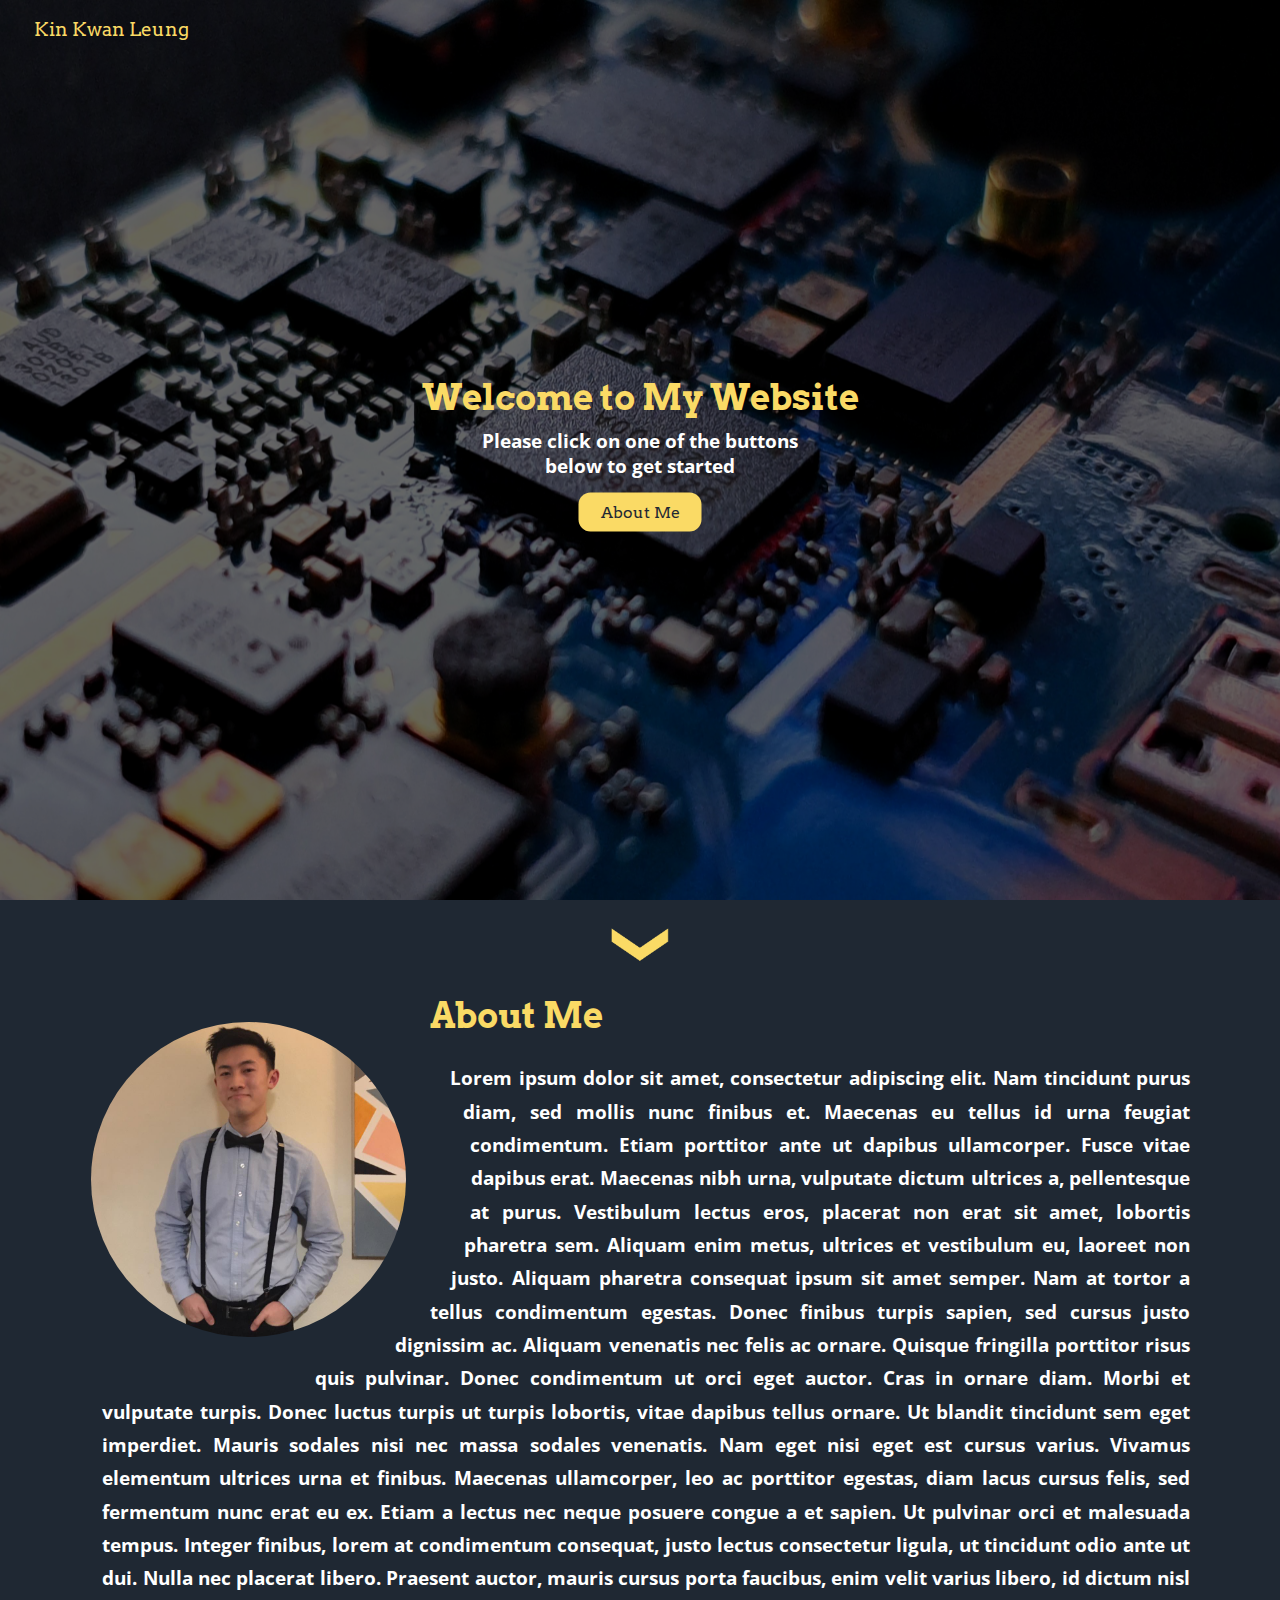
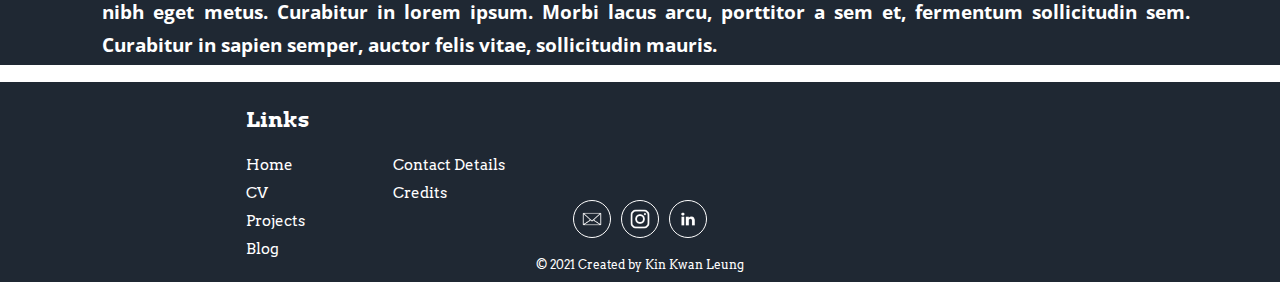
==== index.html @ 256eca38 "Completed Projects Webpage" ====
<!DOCTYPE html>
<html>

  <head>
    <title>Kin Kwan Leung</title>
    <meta name="viewport" content="width=device-width, initial-scale=1.0">
    <link href="./website_stylesheet.css" type="text/css" rel="stylesheet">
    <link rel="preconnect" href="https://fonts.googleapis.com">
    <link rel="preconnect" href="https://fonts.gstatic.com" crossorigin>
    <link href="https://fonts.googleapis.com/css2?family=Arvo&display=swap" rel="stylesheet">
    <link rel="preconnect" href="https://fonts.googleapis.com">
    <link rel="preconnect" href="https://fonts.gstatic.com" crossorigin>
    <link href="https://fonts.googleapis.com/css2?family=Open+Sans&display=swap" rel="stylesheet">
  </head>

  <body>
    <!-- Top section of the webpage -->
    <div>
      <img src="./Images/Hardware.jpg" id="image_above_fold"/>
      <div id="filter"></div>
      <a href="./index.html" id="home_link">Kin Kwan Leung</a>
      <div id="title_text_div">
        <h1 id="page_title">Welcome to My Website</h1>
        <h3 id="page_subtitle">Please click on one of the buttons<br>below to get started</h3>
        <input type="button" id="about_me_button" value="About Me" onclick="openAboutMe()">
      </div>
    </div>

    <div id="about_me_div">
      <button type="button" id="chevron_button" onmouseover="changeToWhiteChevron()"
              onmouseout="changeToYellowChevron()" onclick="closeAboutMe()">
        <img src="./Images/Chevron_yellow.png" id="chevron_image"/>
      </button>
      <div id="about_me_content_div">
        <img src="./Images/Profile_picture.jpg" id="profile_picture"/>
        <h1 id="about_me_title">About Me</h1>
        <h3 id="about_me_text">
          Lorem ipsum dolor sit amet, consectetur adipiscing elit. Nam tincidunt
          purus diam, sed mollis nunc finibus et. Maecenas eu tellus id urna feugiat
          condimentum. Etiam porttitor ante ut dapibus ullamcorper. Fusce vitae dapibus
          erat. Maecenas nibh urna, vulputate dictum ultrices a, pellentesque at purus.
          Vestibulum lectus eros, placerat non erat sit amet, lobortis pharetra sem.
          Aliquam enim metus, ultrices et vestibulum eu, laoreet non justo. Aliquam
          pharetra consequat ipsum sit amet semper. Nam at tortor a tellus condimentum
          egestas. Donec finibus turpis sapien, sed cursus justo dignissim ac. Aliquam
          venenatis nec felis ac ornare. Quisque fringilla porttitor risus quis pulvinar.
          Donec condimentum ut orci eget auctor. Cras in ornare diam. Morbi et vulputate turpis.
          Donec luctus turpis ut turpis lobortis, vitae dapibus tellus ornare.
          Ut blandit tincidunt sem eget imperdiet. Mauris sodales nisi nec massa sodales venenatis.
          Nam eget nisi eget est cursus varius. Vivamus elementum ultrices urna et finibus. Maecenas
          ullamcorper, leo ac porttitor egestas, diam lacus cursus felis, sed fermentum nunc erat eu ex.
          Etiam a lectus nec neque posuere congue a et sapien. Ut pulvinar orci et malesuada tempus.
          Integer finibus, lorem at condimentum consequat, justo lectus consectetur ligula, ut tincidunt
          odio ante ut dui. Nulla nec placerat libero. Praesent auctor, mauris cursus porta faucibus, enim
          velit varius libero, id dictum nisl nibh eget metus. Curabitur in lorem ipsum. Morbi lacus arcu,
          porttitor a sem et, fermentum sollicitudin sem. Curabitur in sapien semper, auctor felis vitae,
          sollicitudin mauris.
        </h3>
      </div>
    </div>

    <!-- Central/Main section of the webpage -->
    <table id="button_table">
      <tr>
        <!-- CV image button -->
        <td>
          <div class="main_button_div">
            <img src="./Images/Writing.jpg" class="main_image"/>
            <a href="./cv.html" class="main_yellow_button">CV</a>
            <div class="main_button_left_line yellow_button_line"></div>
            <div class="main_button_top_line yellow_button_line"></div>
            <div class="main_button_right_line yellow_button_line"></div>
            <div class="main_button_bottom_line yellow_button_line"></div>
          </div>
        </td>

        <!-- Projects image button -->
        <td>
          <div class="main_button_div">
            <img src="./Images/Code.jpg" class="main_image"/>
            <a href="./projects.html" class="main_gray_button">Projects</a>
            <div class="main_button_left_line gray_button_line"></div>
            <div class="main_button_top_line gray_button_line"></div>
            <div class="main_button_right_line gray_button_line"></div>
            <div class="main_button_bottom_line gray_button_line"></div>
          </div>
        </td>
      </tr>

      <tr>
        <!-- Blog image button -->
        <td>
          <div class="main_button_div">
            <img src="./Images/Camera.jpg" class="main_image"/>
            <a href="./blog.html" class="main_gray_button">Blog</a>
            <div class="main_button_left_line gray_button_line"></div>
            <div class="main_button_top_line gray_button_line"></div>
            <div class="main_button_right_line gray_button_line"></div>
            <div class="main_button_bottom_line gray_button_line"></div>
          </div>
        </td>

        <!-- Contact details image button -->
        <td>
          <div class="main_button_div">
            <img src="./Images/Contact.jpg" class="main_image"/>
            <a href="./contact_details.html" class="main_yellow_button">Contact Details</a>
            <div class="main_button_left_line yellow_button_line"></div>
            <div class="main_button_top_line yellow_button_line"></div>
            <div class="main_button_right_line yellow_button_line"></div>
            <div class="main_button_bottom_line yellow_button_line"></div>
          </div>
        </td>
      </tr>
    </table>

    <!-- Footer of the webpage -->
    <div id="footer_div">
      <div id="links_div">
        <table id="links_table">
          <tr>
            <th><h2 id="links_title">Links</h2></th>
          </tr>
          <tr>
            <td><a href="./index.html" class="footer_links">Home</a></td>
            <td><a href="./contact_details.html" class="footer_links">Contact Details</a></td>
          </tr>

          <tr>
            <td><a href="./cv.html" class="footer_links">CV</a></td>
            <td><a href="./credits.html" class="footer_links">Credits</a></td>
          </tr>

          <tr>
            <td><a href="./projects.html" class="footer_links">Projects</a></td>
          </tr>

          <tr>
            <td><a href="./blog.html" class="footer_links">Blog</a></td>
          </tr>
        </table>
      </div>

      <div id="logos_list_div">
        <div class="logo_button">
          <a href="mailto:kkderekleung@gmail.com">
            <img src="./Icons/Email.png" class="social_media_icon"/>
          </a>
        </div>

        <div class="logo_button">
          <a href="https://www.instagram.com/plantinglamb" target="_blank">
            <img src="./Icons/Instagram.png" class="social_media_icon"/>
          </a>
        </div>

        <div class="logo_button">
          <a href="https://www.linkedin.com/in/kin-kwan-leung" target="_blank">
            <img src="./Icons/LinkedIn.png" class="social_media_icon"/>
          </a>
        </div>
      </div>

      <p id="copyright_logo">© 2021 Created by Kin Kwan Leung</p>
    </div>

    <!-- JavaScript files are linked from here on -->
    <script src="website_scripts.js"></script>
  </body>

</html>
---- website_stylesheet.css ----
/* This CSS stylesheet was created by Kin Kwan Leung on the 11th of September
   2021 for the personal website of Kin Kwan Leung.
   The main colours used by the website are as follows:
   Yellow: #FADA65 and #C69C06
   Gray: #999999
   Dark blue: #1F2833 */

/* --- This is for the HTML tags themselves --- */

body { margin: 0; }

h1, h2, h3, h4, p { font-family: Arvo, serif; }
h1 { font-size: 26pt; }
h2 { font-size: 16pt; }
h3 { font-size: 14pt; }
h4 { font-size: 11pt; }
p { font-size: 10pt; }

input, a, button, .logo_button {
  cursor: pointer;
  font-family: Arvo, serif;
}

a {
  display: block;
  text-decoration: none;
  color: white;
}

th {
  text-align: left;
  padding-right: 30px;
  margin: 0;
}

td {
  text-align: left;
}

/* --- This is for the above fold section of the webpage --- */

#image_above_fold {
  width: 100vw;
  height: 100vh;
}

#filter {
  position: absolute;
  top: 0;
  left: 0;
  width: 100vw;
  height: 100vh;
  opacity: 0.6;
  background-color: black;
}

#home_link {
  position: absolute;
  top: 18px;
  left: 34px;
  font-size: 14pt;
  color: #FADA65;
}

#home_link:hover {
  color: white;
}

#title_text_div {
  position: absolute;
  left: 50%;
  top: 50%;
  transform: translate(-50%, -50%);
  text-align: center;
}

#page_title {
  color: #FADA65;
  margin: 8px;
}

#page_subtitle {
  color: white;
  font-family: "Open Sans", sans-serif;
  margin: 0;
}

/* Exclusively for Main webpage */

#about_me_button {
  background-color: #FADA65;
  color: #1F2833;
  border: 0;
  border-radius: 12px;
  padding: 10px 22px;
  transition-duration: 0.5s;
  margin-top: 15px;
  font-size: 12pt;
}

#about_me_button:hover {
  border: 3px solid;
  border-color: #FADA65;
  background-color: white;
  margin-top: 30px;
}

#about_me_div {
  position: fixed;
  bottom: -85vh;
  height: 85vh;
  width: 100vw;
  background-color: #1F2833;
  transition-duration: 1.5s;
  z-index: 1;
  overflow: scroll;
}

#about_me_div.active {
  transform: translateY(-85vh);
}

#about_me_div.inactive {
  transform: translateY(85vh);
  transition-duration: 2s;
}

#chevron_button {
  position: absolute;
  top: 3.5vw;
  left: 50vw;
  z-index: 2;
  transform: translate(-50%, -50%);
  border: 0;
  background: 0;
}

#chevron_image {
  position: absolute;
  transform: translate(-50%, -50%);
  height: 25pt;
}

#about_me_content_div {
  position: relative;
  top: 8vh;
  left: 5vw;
}

#profile_picture {
  height: 35vh;
  width: 35vh;
  border-radius: 50%;
  shape-outside: circle(50%);
  float: left;
  margin: 20pt;
}

#about_me_title {
  position: relative;
  left: 5vw;
  color: #FADA65;
}

#about_me_text {
  position: relative;
  left: 3vw;
  width: 85vw;
  font-family: "Open Sans", sans-serif;
  line-height: 25pt;
  color: white;
  text-align: justify;
}

/* Exclusively for Contact Details webpage */

.contact_details_link {
  margin: auto;
  margin-top: 15pt;
  background-color: #FADA65;
  border-radius: 16px;
  width: 75%;
  vertical-align: center;
  transition-duration: 0.5s;
}

.contact_details_link:hover {
  background-color: white;
  border: 4pt solid;
  border-color: #FADA65;
}

.contact_details_icon {
  width: 35px;
  height: 35px;
  display: inline-block;
  vertical-align: middle;
}

.contact_details_text {
  display: inline-block;
  vertical-align: middle;
  margin-left: 10pt;
  color: #1F2833;
}

/* Exclusively for Credits webpage */

#filter_credits {
  position: absolute;
  top: 0;
  left: 0;
  width: 100vw;
  height: 100vh;
  opacity: 0.6;
  background-color: black;
}

#title_text_div_credits {
  position: absolute;
  left: 50%;
  top: 56%;
  transform: translate(-50%, -50%);
  text-align: center;
}

#credits_table {
  border-spacing: 0 0;
  position: relative;
  top: 18pt;
  left: 45pt;
  overflow: hidden;
  white-space: nowrap;
}

.credits_names {
  color: #FADA65;
  font-size: 12pt;
}

.credits_names:hover {
  color: white;
}

.credits_information {
  color: white;
  margin: 8pt;
  font-size: 12pt;
}

.credits_information a {
  display: inline;
}

.credits_information a:hover {
  color: #FADA65;
}

/* --- This is for the central/main section of the webpage --- */

/* Exclusively for Main webpage */

#button_table {
  margin: auto;
  border-spacing: 20pt 14pt;
}

.main_button_div {
  position: relative;
}

.main_image {
  width: 36vw;
  height: 40vh;
  display: block;
  transition-duration: 1.2s;
}

.main_yellow_button {
  position: absolute;
  top: 0;
  left: 0;
  width: 36vw;
  height: 40vh;
  border: 0;
  background-color: rgba(198, 156, 6, 0.6);
  font-size: 20pt;
  color: white;
  transition-duration: 1.2s;
  text-align: center;
  line-height: 40vh;
  vertical-align: middle;
}

.main_gray_button {
  position: absolute;
  top: 0;
  left: 0;
  width: 36vw;
  height: 40vh;
  border: 0;
  background-color: rgba(153, 153, 153, 0.7);
  font-size: 20pt;
  color: white;
  transition-duration: 1.2s;
  text-align: center;
  line-height: 40vh;
  vertical-align: middle;
}

/* Transitions for Main webpage */

.main_button_left_line {
  position: absolute;
  top: 0;
  left: 0;
  height: 40vh;
  width: 3px;
  transition-duration: 1.2s;
  opacity: 0;
}

.main_button_top_line {
  position: absolute;
  top: 0;
  left: 0;
  height: 3px;
  width: 36vw;
  transition-duration: 1.2s;
  opacity: 0;
}

.main_button_right_line {
  position: absolute;
  top: 0;
  right: 0;
  height: 40vh;
  width: 3px;
  transition-duration: 1.2s;
  opacity: 0;
}

.main_button_bottom_line {
  position: absolute;
  bottom: 0;
  left: 0;
  height: 3px;
  width: 36vw;
  transition-duration: 1.2s;
  opacity: 0;
}

.yellow_button_line { background-color: #C69C06; }

.gray_button_line { background-color: #999999; }

.main_button_div:hover .main_button_left_line {
  transform: translateX(35.8vw);
  opacity: 1;
}

.main_button_div:hover .main_button_top_line {
  transform: translateY(39.8vh);
  opacity: 1;
}

.main_button_div:hover .main_button_right_line {
  transform: translateX(-35.8vw);
  opacity: 1;
}

.main_button_div:hover .main_button_bottom_line {
  transform: translateY(-39.8vh);
  opacity: 1;
}

.main_button_div:hover .main_image {
  transform: scale(0.9, 0.9);
}

.main_button_div:hover .main_yellow_button {
  transform: scale(0.9, 0.9);
}

.main_button_div:hover .main_gray_button {
  transform: scale(0.9, 0.9);
}

/* Exclusively for Projects webpage */

#projects_table {
  width: 100vw;
}

.projects_table_cell {
  text-align: center;
  width: 50vw;
}

.project_div {
  border: solid 1pt;
  border-color: transparent;
}

.project_title {
  font-size: 20pt;
  color: #999999;
  padding-top: 3vh;
  padding-left: 7vw;
  padding-right: 7vw;
}

.project_title:hover {
  text-decoration: underline;
}

.project_title_unlinked {
  font-size: 20pt;
  color: #999999;
  padding-top: 3vh;
  padding-left: 7vw;
  padding-right: 7vw;
}

.project_subtitle {
  color: #1F2833;
  margin-top: 1vh;
  line-height: 30px;
  margin-bottom: 4vh;
  padding-left: 7vw;
  padding-right: 7vw;
  font-size: 13pt;
}

.projects_separator {
  height: 2px;
  border-width: 0;
  background-color: #1F2833;
  width: 22vw;
}

/* --- This is for the footer of the webpage --- */

#footer_div {
  position: relative;
  width: 100vw;
  height: 200px;
  background-color: #1F2833;
}

#links_div {
  position: absolute;
  top: 0;
  left: 15%;
}

#links_title {
  color: white;
  margin-bottom: 15px;
  text-align: left;
}

#links_table {
  border-spacing: 40pt 5pt;
  margin-left: 0;
  border-left: 0;
}

.footer_links {
  font-size: 11pt;
  margin-bottom: 2px;
}

.footer_links:hover {
  color: #FADA65;
}

#logos_list_div {
  position: absolute;
  text-align: center;
  left: 50vw;
  bottom: 25px;
  transform: translate(-50%, -50%);
  display: flex;
}

.logo_button {
  padding: 8px;
  border-radius: 50%;
  border: 1pt solid white;
  margin-left: 5px;
  margin-right: 5px;
  width: 20px;
  height: 20px;
  transition-duration: 0.4s;
}

.logo_button:hover {
  background-color: #FADA65;
}

.social_media_icon {
  height: 20px;
  width: 20px;
  text-align: center;
  text-decoration: none;
}

#copyright_logo {
  position: absolute;
  text-align: center;
  left: 50vw;
  bottom: 0;
  color: white;
  transform: translate(-50%, -50%);
  margin-bottom: 3px;
  font-size: 9pt;
}
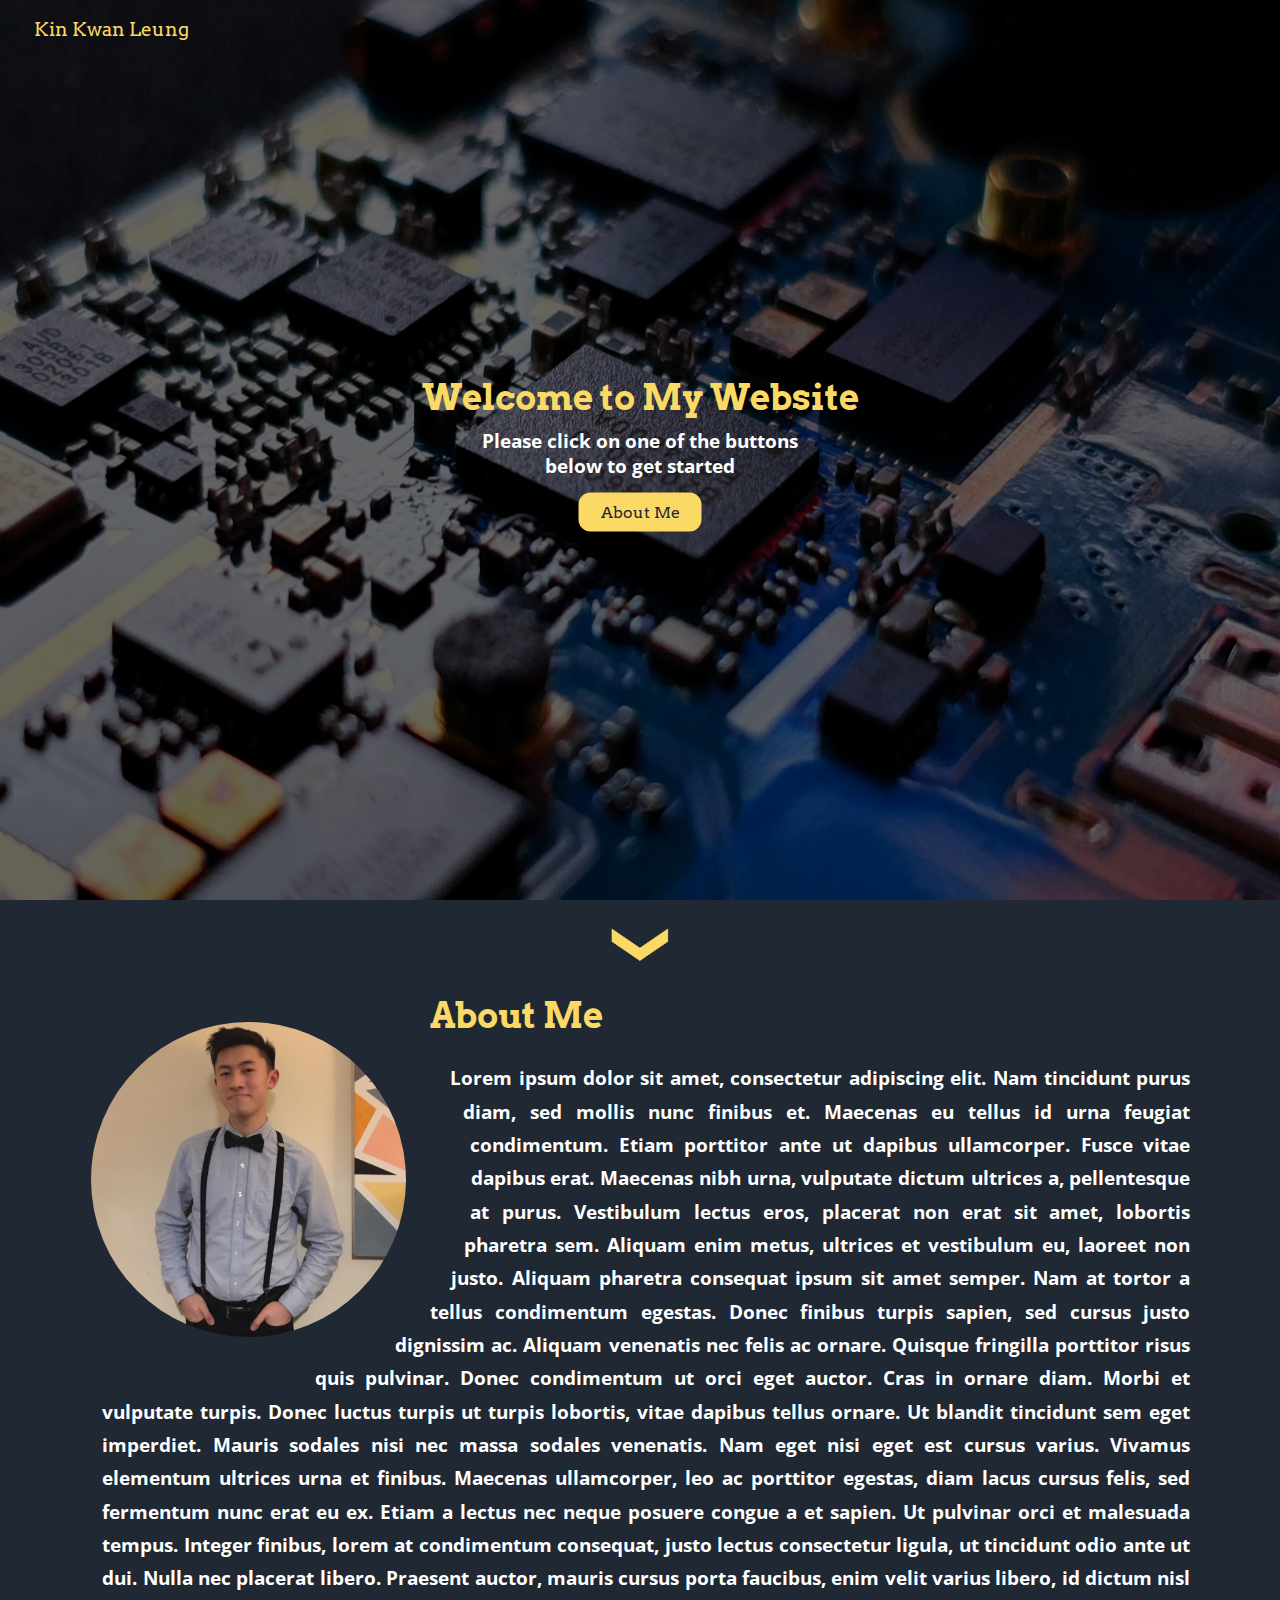
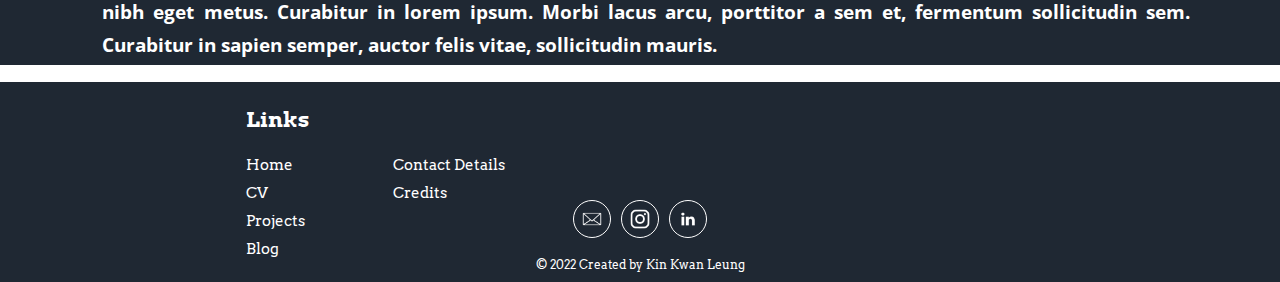
==== commit c2682981: "Completed Projects Page" ====
--- a/index.html
+++ b/index.html
@@ -161,7 +161,7 @@
         </div>
       </div>
 
-      <p id="copyright_logo">© 2021 Created by Kin Kwan Leung</p>
+      <p id="copyright_logo">© 2022 Created by Kin Kwan Leung</p>
     </div>
 
     <!-- JavaScript files are linked from here on -->
--- a/website_stylesheet.css
+++ b/website_stylesheet.css
@@ -172,6 +172,31 @@
   text-align: justify;
 }
 
+/* Exclusively for CV webpage */
+
+#cv_download_button {
+  background-color: #FADA65;
+  color: #1F2833;
+  border: 0;
+  border-radius: 12px;
+  padding: 10px 22px;
+  transition-duration: 0.5s;
+  margin-top: 15px;
+  display: inline-block;
+}
+
+#cv_download_button:hover {
+  border: 3px solid;
+  border-color: #FADA65;
+  background-color: white;
+  margin-top: 20px;
+}
+
+#cv_download_button_text {
+  margin: 0;
+  font-size: 12pt;
+}
+
 /* Exclusively for Contact Details webpage */
 
 .contact_details_link {
@@ -386,10 +411,22 @@
   transform: scale(0.9, 0.9);
 }
 
+/* Exclusively for CV webpage */
+
+#cv_div {
+  margin: auto;
+  padding-top: 8vh;
+  padding-bottom: 8vh;
+  width: 65vw;
+  height: 120vh;
+}
+
 /* Exclusively for Projects webpage */
 
 #projects_table {
   width: 100vw;
+  padding-top: 6vh;
+  padding-bottom: 8vh;
 }
 
 .projects_table_cell {
@@ -402,29 +439,45 @@
   border-color: transparent;
 }
 
+.project_title_button {
+  padding-top: 3vh;
+  padding-left: 5vw;
+  padding-right: 5vw;
+  margin: 0;
+  border: 0;
+  background: 0;
+}
+
+.project_title_button:hover {
+  text-decoration: underline;
+  text-decoration-color: #999999;
+}
+
 .project_title {
   font-size: 20pt;
   color: #999999;
-  padding-top: 3vh;
-  padding-left: 7vw;
-  padding-right: 7vw;
-}
-
-.project_title:hover {
-  text-decoration: underline;
 }
 
 .project_title_unlinked {
   font-size: 20pt;
   color: #999999;
   padding-top: 3vh;
-  padding-left: 7vw;
-  padding-right: 7vw;
+  padding-left: 5vw;
+  padding-right: 5vw;
+}
+
+.project_date {
+  color: #999999;
+  font-size: 13pt;
+  margin-top: 0;
+}
+
+.project_images {
+  height: 20vh;
 }
 
 .project_subtitle {
   color: #1F2833;
-  margin-top: 1vh;
   line-height: 30px;
   margin-bottom: 4vh;
   padding-left: 7vw;
@@ -432,11 +485,35 @@
   font-size: 13pt;
 }
 
+.projects_pdf_viewer {
+  height: 0;
+  transition-duration: 0.8s;
+  text-align: center;
+}
+
+.projects_pdf_viewer embed { width: 70vw; }
+
+.projects_pdf_viewer.active { height: 100vh; }
+
+.projects_pdf_viewer.inactive { height: 0; }
+
 .projects_separator {
   height: 2px;
   border-width: 0;
   background-color: #1F2833;
   width: 22vw;
+}
+
+#design_two_image {
+  height: 23vh;
+}
+
+#individual_project_image {
+  height: 15vh;
+}
+
+#design_four_image {
+  height: 40vh;
 }
 
 /* --- This is for the footer of the webpage --- */
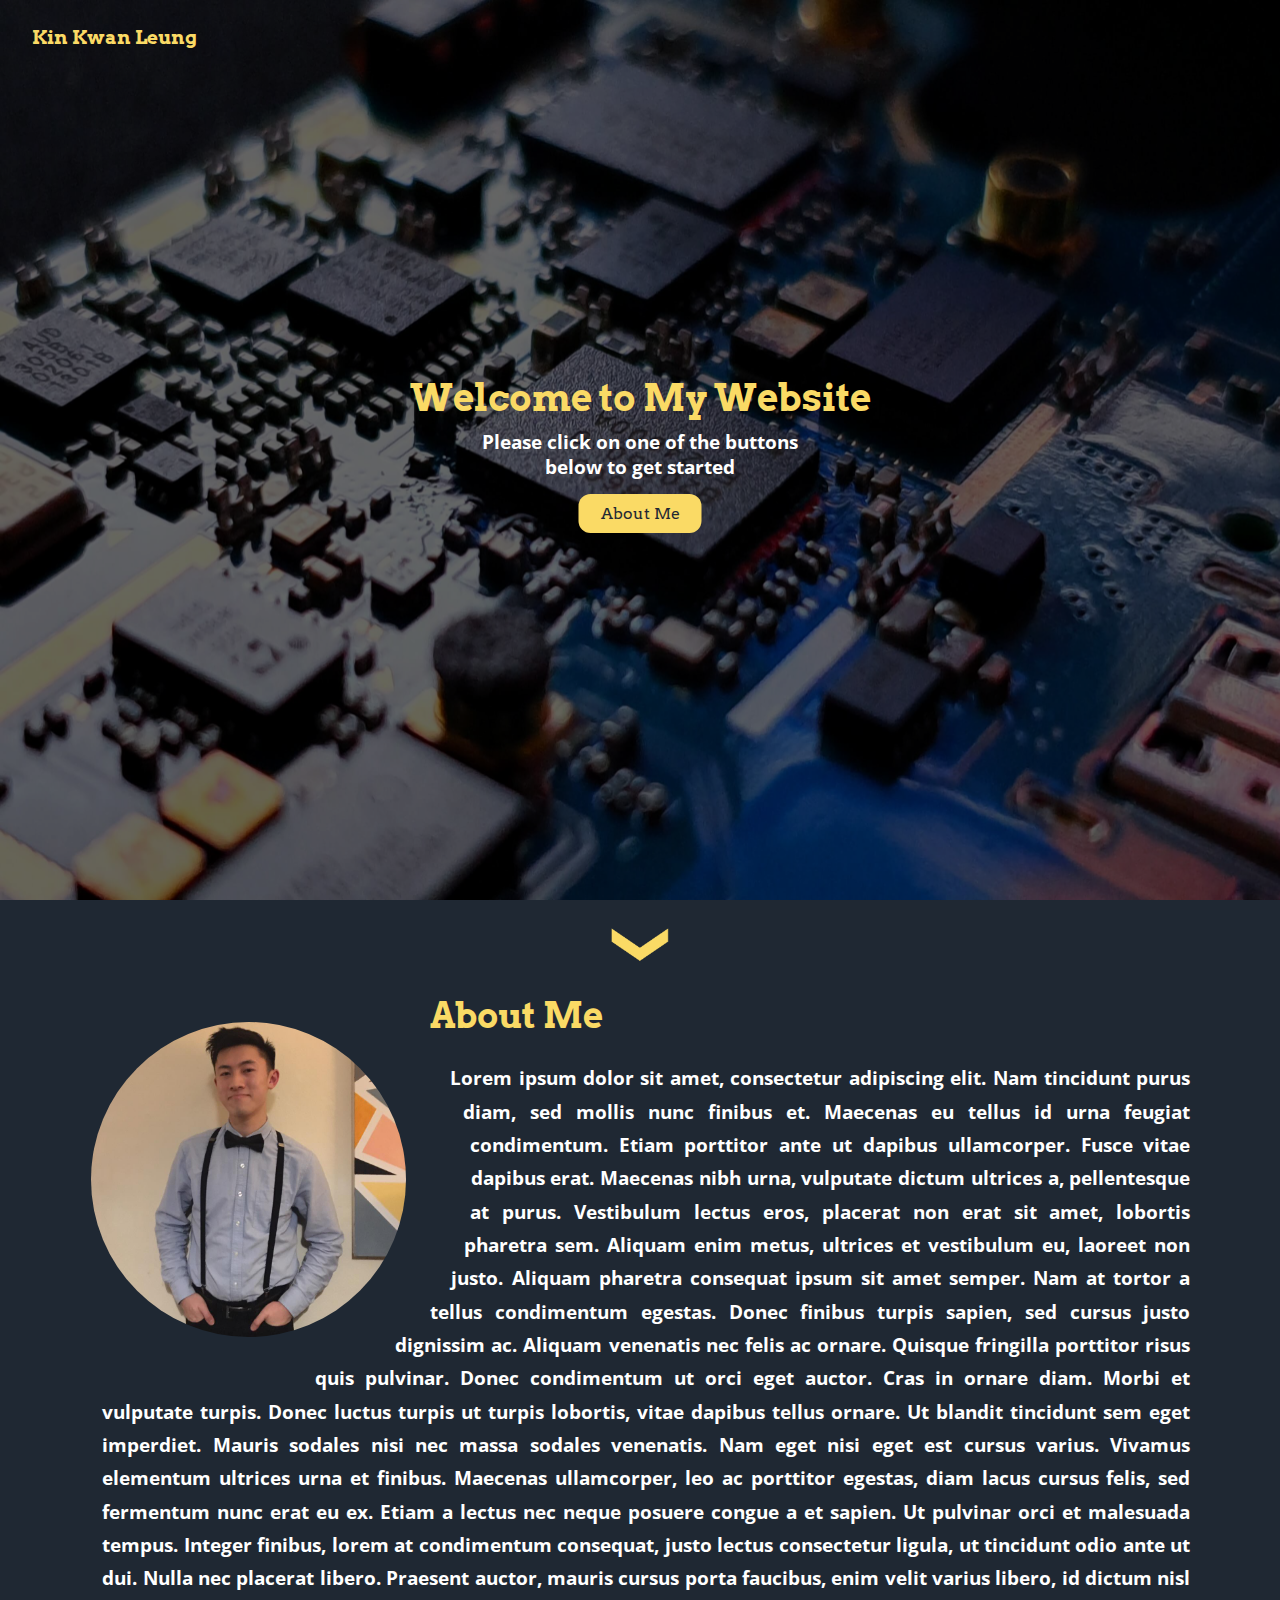
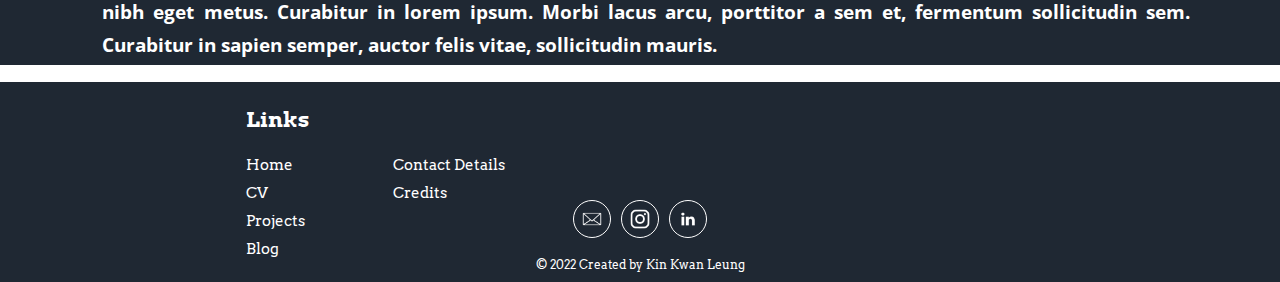
==== commit 619cd722: "Created Banner Links for the Webpages" ====
--- a/index.html
+++ b/index.html
@@ -17,7 +17,6 @@
     <!-- Top section of the webpage -->
     <div>
       <img src="./Images/Hardware.jpg" id="image_above_fold"/>
-      <div id="filter"></div>
       <a href="./index.html" id="home_link">Kin Kwan Leung</a>
       <div id="title_text_div">
         <h1 id="page_title">Welcome to My Website</h1>
--- a/website_stylesheet.css
+++ b/website_stylesheet.css
@@ -1,7 +1,7 @@
 /* This CSS stylesheet was created by Kin Kwan Leung on the 11th of September
    2021 for the personal website of Kin Kwan Leung.
    The main colours used by the website are as follows:
-   Yellow: #FADA65 and #C69C06
+   Yellow: #FADA65, #CDAC50 and #C69C06
    Gray: #999999
    Dark blue: #1F2833 */
 
@@ -42,27 +42,49 @@
 #image_above_fold {
   width: 100vw;
   height: 100vh;
-}
-
-#filter {
-  position: absolute;
-  top: 0;
-  left: 0;
-  width: 100vw;
-  height: 100vh;
-  opacity: 0.6;
-  background-color: black;
+  filter: brightness(40%);
 }
 
 #home_link {
   position: absolute;
-  top: 18px;
-  left: 34px;
+  top: 2vw;
+  left: 2.5vw;
   font-size: 14pt;
+  font-weight: bold;
   color: #FADA65;
 }
 
 #home_link:hover {
+  color: white;
+}
+
+#banner_nav {
+  position: absolute;
+  top: 2vw;
+  right: 0;
+  margin: 0;
+  padding: 0;
+}
+
+#banner_list {
+  margin: 0;
+  padding: 0;
+  list-style-type: none;
+}
+
+#banner_list li {
+  display: inline;
+}
+
+.banner_links {
+  display: inherit;
+  margin-right: 3vw;
+  font-size: 14pt;
+  font-variant: small-caps;
+  color: #FADA65;
+}
+
+.banner_links:hover {
   color: white;
 }
 
@@ -77,6 +99,7 @@
 #page_title {
   color: #FADA65;
   margin: 8px;
+  font-size: 28pt;
 }
 
 #page_subtitle {
@@ -231,16 +254,6 @@
 
 /* Exclusively for Credits webpage */
 
-#filter_credits {
-  position: absolute;
-  top: 0;
-  left: 0;
-  width: 100vw;
-  height: 100vh;
-  opacity: 0.6;
-  background-color: black;
-}
-
 #title_text_div_credits {
   position: absolute;
   left: 50%;
@@ -450,17 +463,17 @@
 
 .project_title_button:hover {
   text-decoration: underline;
-  text-decoration-color: #999999;
+  text-decoration-color: #CDAC50;
 }
 
 .project_title {
   font-size: 20pt;
-  color: #999999;
+  color: #CDAC50;
 }
 
 .project_title_unlinked {
   font-size: 20pt;
-  color: #999999;
+  color: #CDAC50;
   padding-top: 3vh;
   padding-left: 5vw;
   padding-right: 5vw;
@@ -479,10 +492,32 @@
 .project_subtitle {
   color: #1F2833;
   line-height: 30px;
-  margin-bottom: 4vh;
+  margin-bottom: 0;
   padding-left: 7vw;
   padding-right: 7vw;
   font-size: 13pt;
+}
+
+.projects_download_button {
+  background-color: #FADA65;
+  color: #1F2833;
+  border: 3px solid #FADA65;
+  border-radius: 12px;
+  padding: 10px 22px;
+  transition-duration: 0.5s;
+  margin-top: 2vh;
+  margin-bottom: 2vh;
+  display: inline-block;
+}
+
+.projects_download_button:hover {
+  border: 3px solid #FADA65;
+  background-color: white;
+}
+
+.projects_download_button_text {
+  margin: 0;
+  font-size: 12pt;
 }
 
 .projects_pdf_viewer {
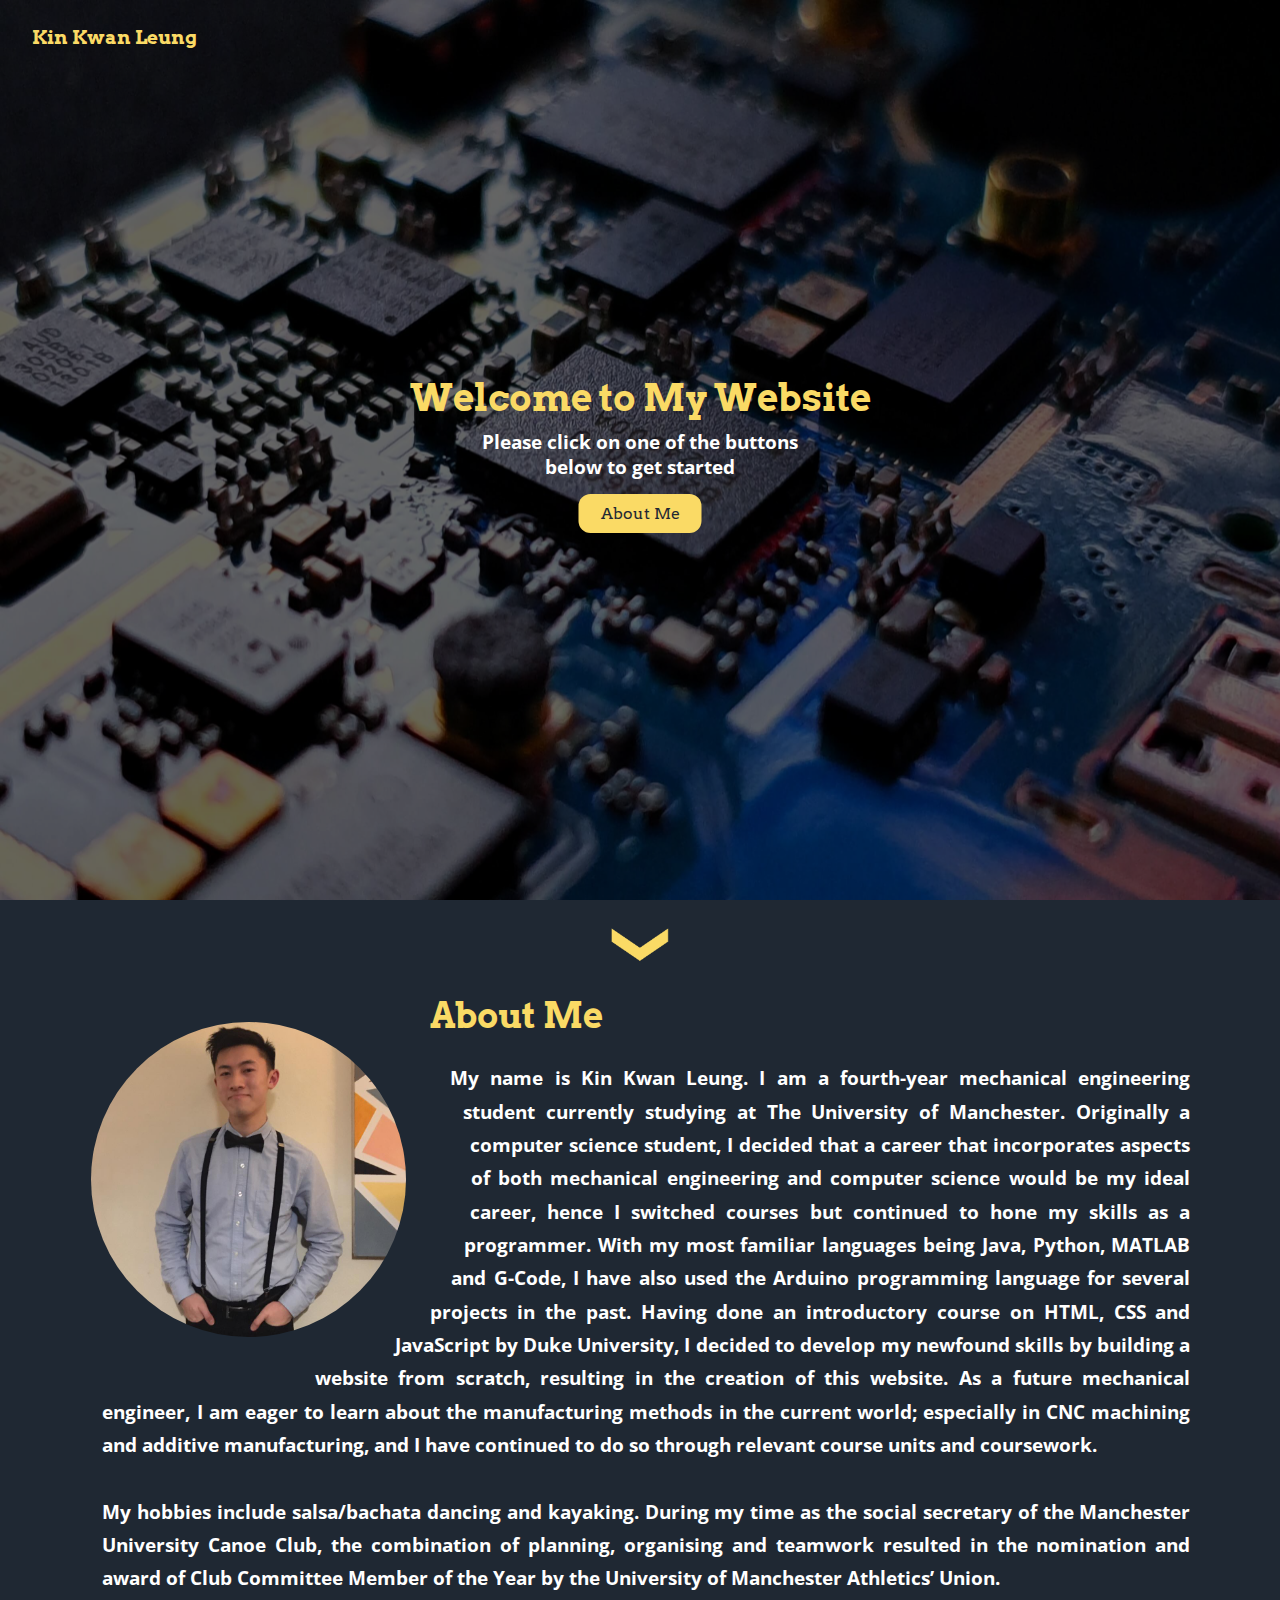
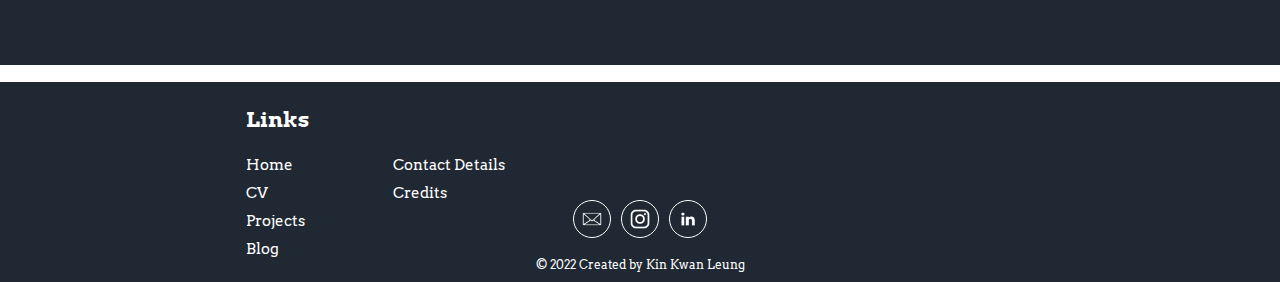
==== commit 5d2f98e4: "Added in the paragraphs in About Me and Updated the CV" ====
--- a/index.html
+++ b/index.html
@@ -34,26 +34,23 @@
         <img src="./Images/Profile_picture.jpg" id="profile_picture"/>
         <h1 id="about_me_title">About Me</h1>
         <h3 id="about_me_text">
-          Lorem ipsum dolor sit amet, consectetur adipiscing elit. Nam tincidunt
-          purus diam, sed mollis nunc finibus et. Maecenas eu tellus id urna feugiat
-          condimentum. Etiam porttitor ante ut dapibus ullamcorper. Fusce vitae dapibus
-          erat. Maecenas nibh urna, vulputate dictum ultrices a, pellentesque at purus.
-          Vestibulum lectus eros, placerat non erat sit amet, lobortis pharetra sem.
-          Aliquam enim metus, ultrices et vestibulum eu, laoreet non justo. Aliquam
-          pharetra consequat ipsum sit amet semper. Nam at tortor a tellus condimentum
-          egestas. Donec finibus turpis sapien, sed cursus justo dignissim ac. Aliquam
-          venenatis nec felis ac ornare. Quisque fringilla porttitor risus quis pulvinar.
-          Donec condimentum ut orci eget auctor. Cras in ornare diam. Morbi et vulputate turpis.
-          Donec luctus turpis ut turpis lobortis, vitae dapibus tellus ornare.
-          Ut blandit tincidunt sem eget imperdiet. Mauris sodales nisi nec massa sodales venenatis.
-          Nam eget nisi eget est cursus varius. Vivamus elementum ultrices urna et finibus. Maecenas
-          ullamcorper, leo ac porttitor egestas, diam lacus cursus felis, sed fermentum nunc erat eu ex.
-          Etiam a lectus nec neque posuere congue a et sapien. Ut pulvinar orci et malesuada tempus.
-          Integer finibus, lorem at condimentum consequat, justo lectus consectetur ligula, ut tincidunt
-          odio ante ut dui. Nulla nec placerat libero. Praesent auctor, mauris cursus porta faucibus, enim
-          velit varius libero, id dictum nisl nibh eget metus. Curabitur in lorem ipsum. Morbi lacus arcu,
-          porttitor a sem et, fermentum sollicitudin sem. Curabitur in sapien semper, auctor felis vitae,
-          sollicitudin mauris.
+          My name is Kin Kwan Leung. I am a fourth-year mechanical engineering student currently
+          studying at The University of Manchester. Originally a computer science student, I
+          decided that a career that incorporates aspects of both mechanical engineering and
+          computer science would be my ideal career, hence I switched courses but continued to
+          hone my skills as a programmer. With my most familiar languages being Java, Python,
+          MATLAB and G-Code, I have also used the Arduino programming language for several projects
+          in the past. Having done an introductory course on HTML, CSS and JavaScript by Duke
+          University, I decided to develop my newfound skills by building a website from scratch,
+          resulting in the creation of this website. As a future mechanical engineer, I am eager to
+          learn about the manufacturing methods in the current world; especially in CNC machining
+          and additive manufacturing, and I have continued to do so through relevant course units
+          and coursework.
+          <br><br>
+          My hobbies include salsa/bachata dancing and kayaking. During my time as the social
+          secretary of the Manchester University Canoe Club, the combination of planning,
+          organising and teamwork resulted in the nomination and award of Club Committee Member
+          of the Year by the University of Manchester Athletics’ Union.
         </h3>
       </div>
     </div>
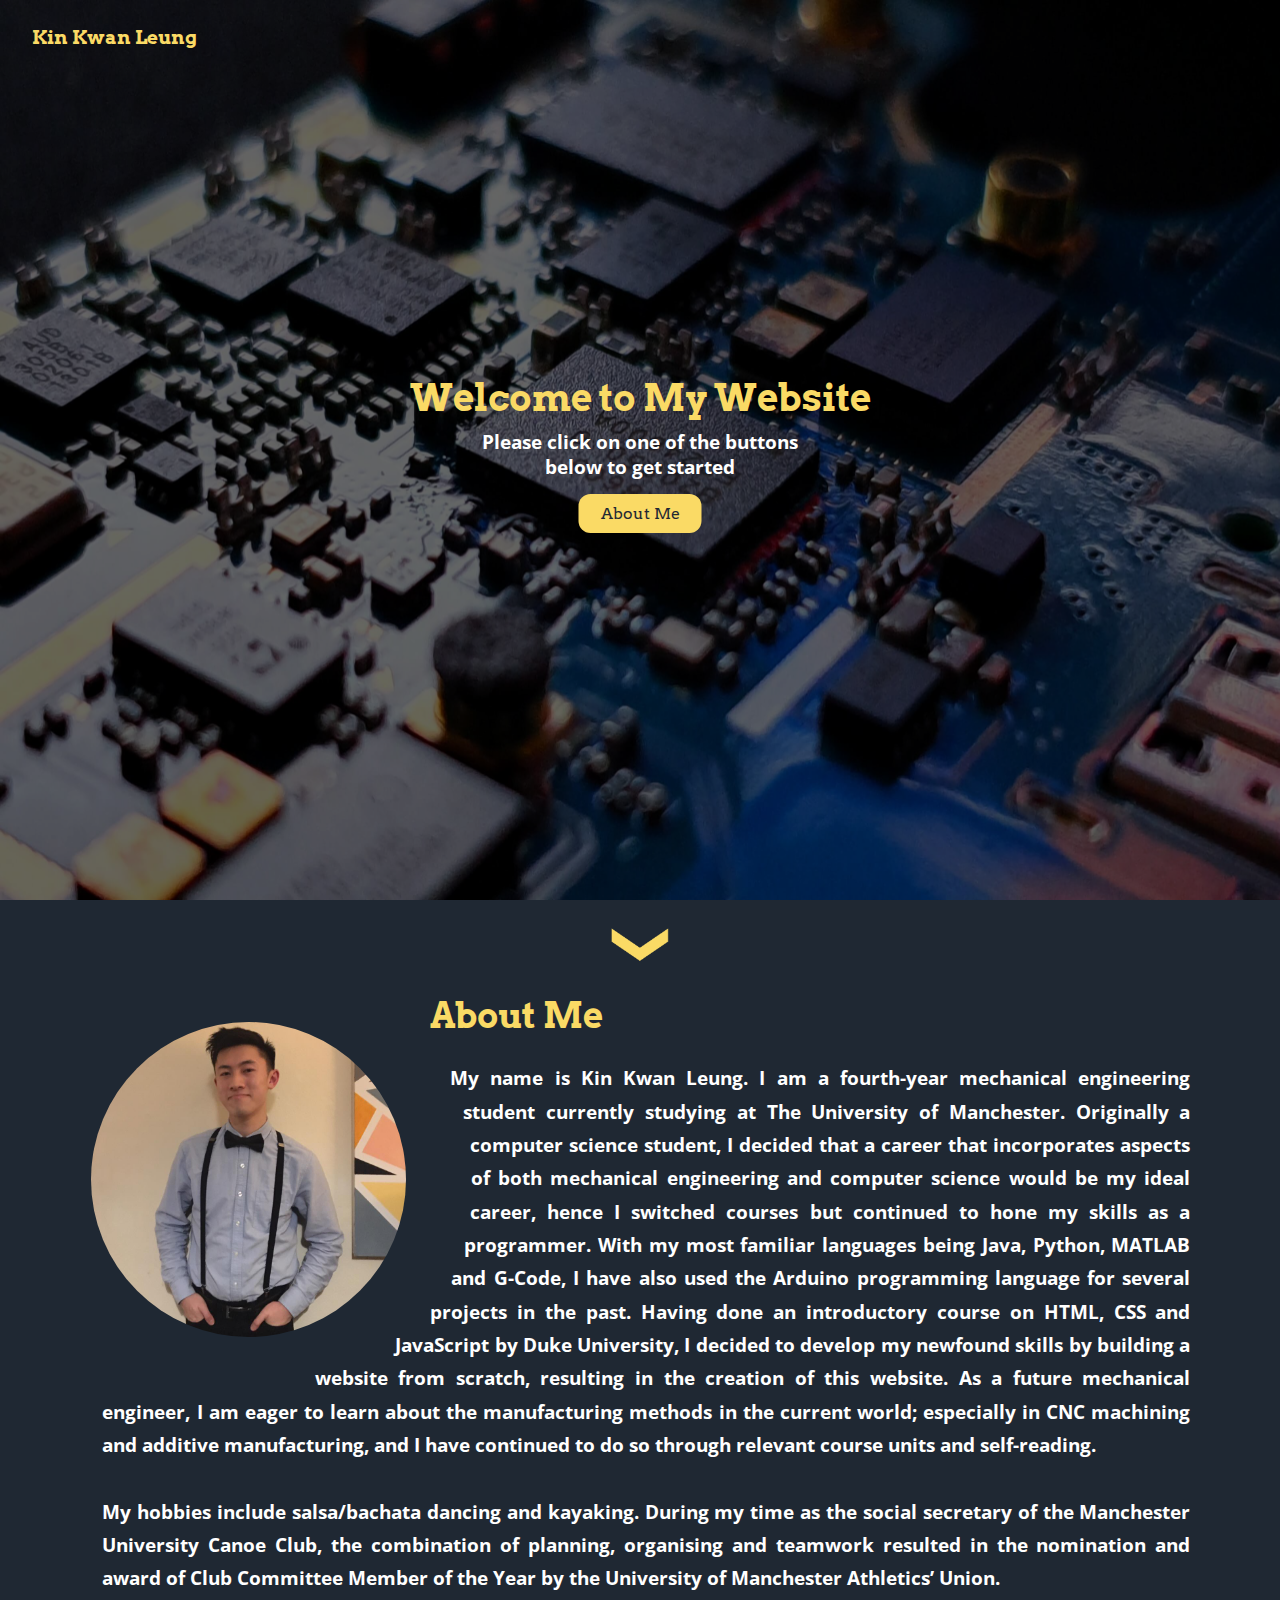
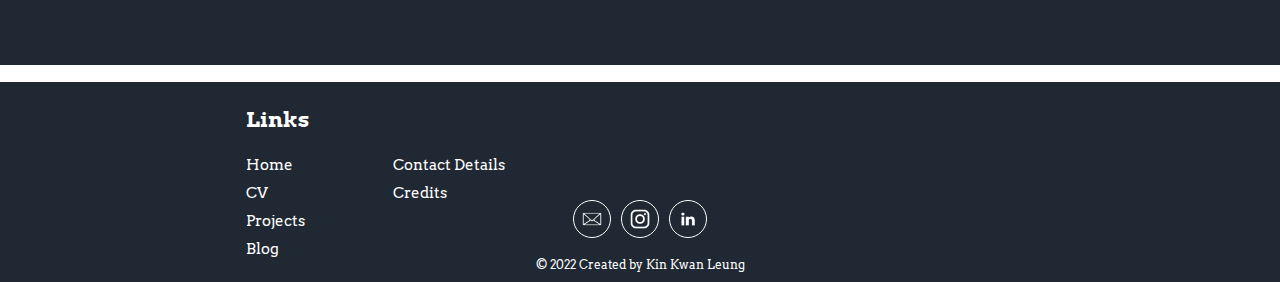
==== commit edc19a64: "Minor Changes to About Me Paragraphs" ====
--- a/index.html
+++ b/index.html
@@ -45,7 +45,7 @@
           resulting in the creation of this website. As a future mechanical engineer, I am eager to
           learn about the manufacturing methods in the current world; especially in CNC machining
           and additive manufacturing, and I have continued to do so through relevant course units
-          and coursework.
+          and self-reading.
           <br><br>
           My hobbies include salsa/bachata dancing and kayaking. During my time as the social
           secretary of the Manchester University Canoe Club, the combination of planning,
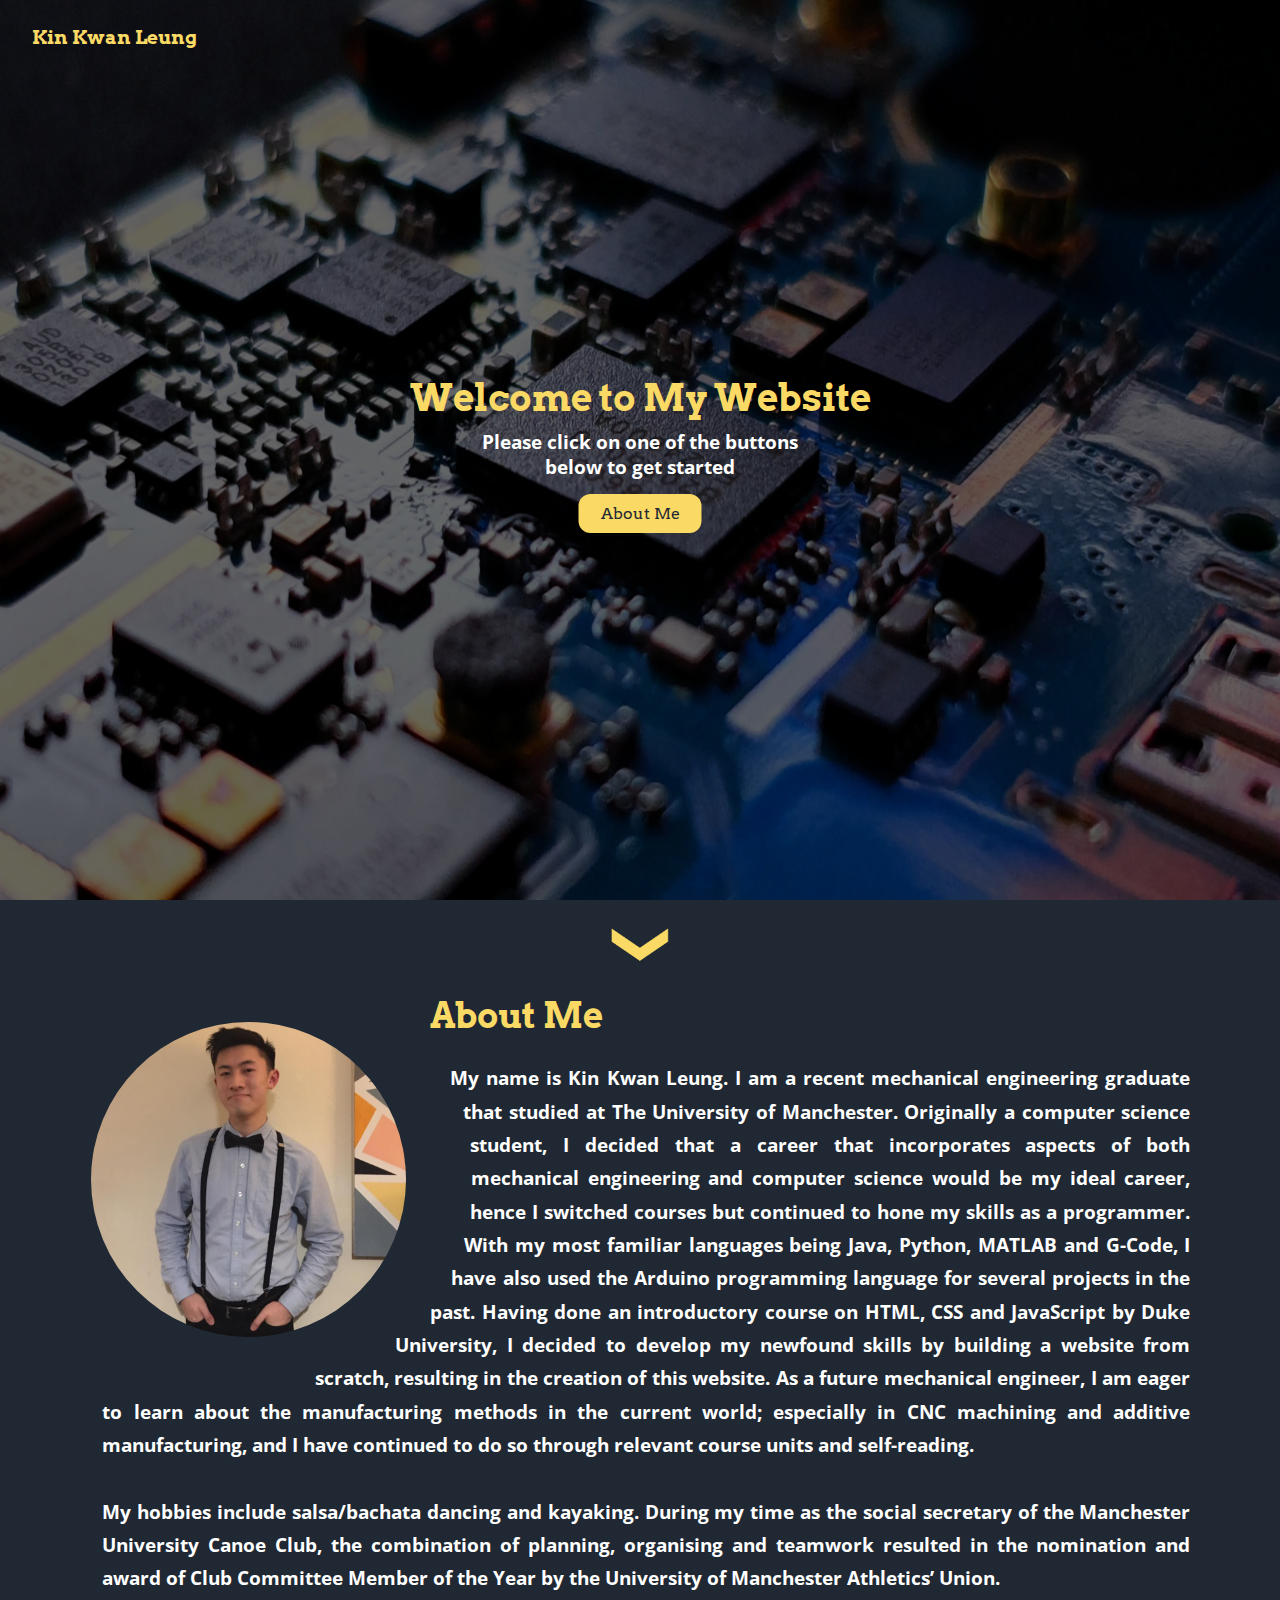
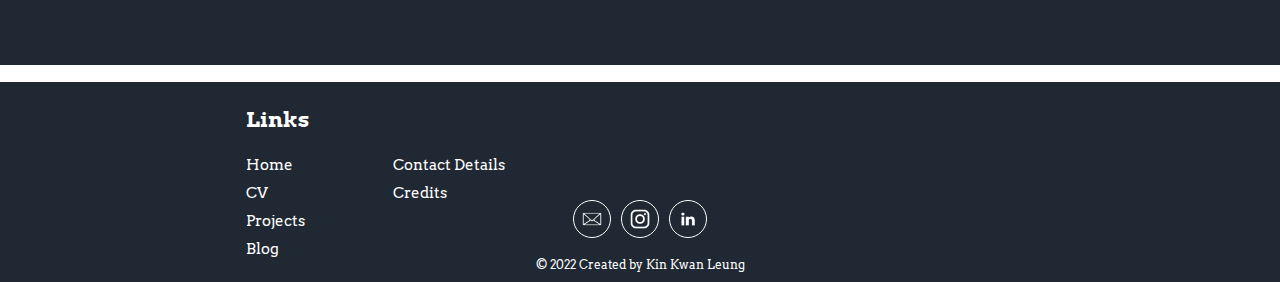
==== commit d9987083: "Updated CV and About Me Paragraph" ====
--- a/index.html
+++ b/index.html
@@ -1,5 +1,5 @@
 <!DOCTYPE html>
-<html>
+<html lang="en">
 
   <head>
     <title>Kin Kwan Leung</title>
@@ -16,7 +16,7 @@
   <body>
     <!-- Top section of the webpage -->
     <div>
-      <img src="./Images/Hardware.jpg" id="image_above_fold"/>
+      <img src="./Images/Hardware.jpg" alt="Electronic hardware" id="image_above_fold"/>
       <a href="./index.html" id="home_link">Kin Kwan Leung</a>
       <div id="title_text_div">
         <h1 id="page_title">Welcome to My Website</h1>
@@ -28,14 +28,14 @@
     <div id="about_me_div">
       <button type="button" id="chevron_button" onmouseover="changeToWhiteChevron()"
               onmouseout="changeToYellowChevron()" onclick="closeAboutMe()">
-        <img src="./Images/Chevron_yellow.png" id="chevron_image"/>
+        <img src="./Images/Chevron_yellow.png" alt="Minimise About Me" id="chevron_image"/>
       </button>
       <div id="about_me_content_div">
-        <img src="./Images/Profile_picture.jpg" id="profile_picture"/>
+        <img src="./Images/Profile_picture.jpg" alt="Picture of me" id="profile_picture"/>
         <h1 id="about_me_title">About Me</h1>
         <h3 id="about_me_text">
-          My name is Kin Kwan Leung. I am a fourth-year mechanical engineering student currently
-          studying at The University of Manchester. Originally a computer science student, I
+          My name is Kin Kwan Leung. I am a recent mechanical engineering graduate that
+          studied at The University of Manchester. Originally a computer science student, I
           decided that a career that incorporates aspects of both mechanical engineering and
           computer science would be my ideal career, hence I switched courses but continued to
           hone my skills as a programmer. With my most familiar languages being Java, Python,
@@ -61,7 +61,7 @@
         <!-- CV image button -->
         <td>
           <div class="main_button_div">
-            <img src="./Images/Writing.jpg" class="main_image"/>
+            <img src="./Images/Writing.jpg" alt="Pen and notebook" class="main_image"/>
             <a href="./cv.html" class="main_yellow_button">CV</a>
             <div class="main_button_left_line yellow_button_line"></div>
             <div class="main_button_top_line yellow_button_line"></div>
@@ -73,7 +73,7 @@
         <!-- Projects image button -->
         <td>
           <div class="main_button_div">
-            <img src="./Images/Code.jpg" class="main_image"/>
+            <img src="./Images/Code.jpg" alt="Screen with HTML and PHP" class="main_image"/>
             <a href="./projects.html" class="main_gray_button">Projects</a>
             <div class="main_button_left_line gray_button_line"></div>
             <div class="main_button_top_line gray_button_line"></div>
@@ -87,7 +87,7 @@
         <!-- Blog image button -->
         <td>
           <div class="main_button_div">
-            <img src="./Images/Camera.jpg" class="main_image"/>
+            <img src="./Images/Camera.jpg" alt="Camera on tripod" class="main_image"/>
             <a href="./blog.html" class="main_gray_button">Blog</a>
             <div class="main_button_left_line gray_button_line"></div>
             <div class="main_button_top_line gray_button_line"></div>
@@ -99,7 +99,7 @@
         <!-- Contact details image button -->
         <td>
           <div class="main_button_div">
-            <img src="./Images/Contact.jpg" class="main_image"/>
+            <img src="./Images/Contact.jpg" alt="Blocks with logos of contact methods" class="main_image"/>
             <a href="./contact_details.html" class="main_yellow_button">Contact Details</a>
             <div class="main_button_left_line yellow_button_line"></div>
             <div class="main_button_top_line yellow_button_line"></div>
@@ -140,19 +140,19 @@
       <div id="logos_list_div">
         <div class="logo_button">
           <a href="mailto:kkderekleung@gmail.com">
-            <img src="./Icons/Email.png" class="social_media_icon"/>
+            <img src="./Icons/Email.png" alt="My email" class="social_media_icon"/>
           </a>
         </div>
 
         <div class="logo_button">
           <a href="https://www.instagram.com/plantinglamb" target="_blank">
-            <img src="./Icons/Instagram.png" class="social_media_icon"/>
+            <img src="./Icons/Instagram.png" alt="My Instagram" class="social_media_icon"/>
           </a>
         </div>
 
         <div class="logo_button">
           <a href="https://www.linkedin.com/in/kin-kwan-leung" target="_blank">
-            <img src="./Icons/LinkedIn.png" class="social_media_icon"/>
+            <img src="./Icons/LinkedIn.png" alt="My LinkedIn" class="social_media_icon"/>
           </a>
         </div>
       </div>
